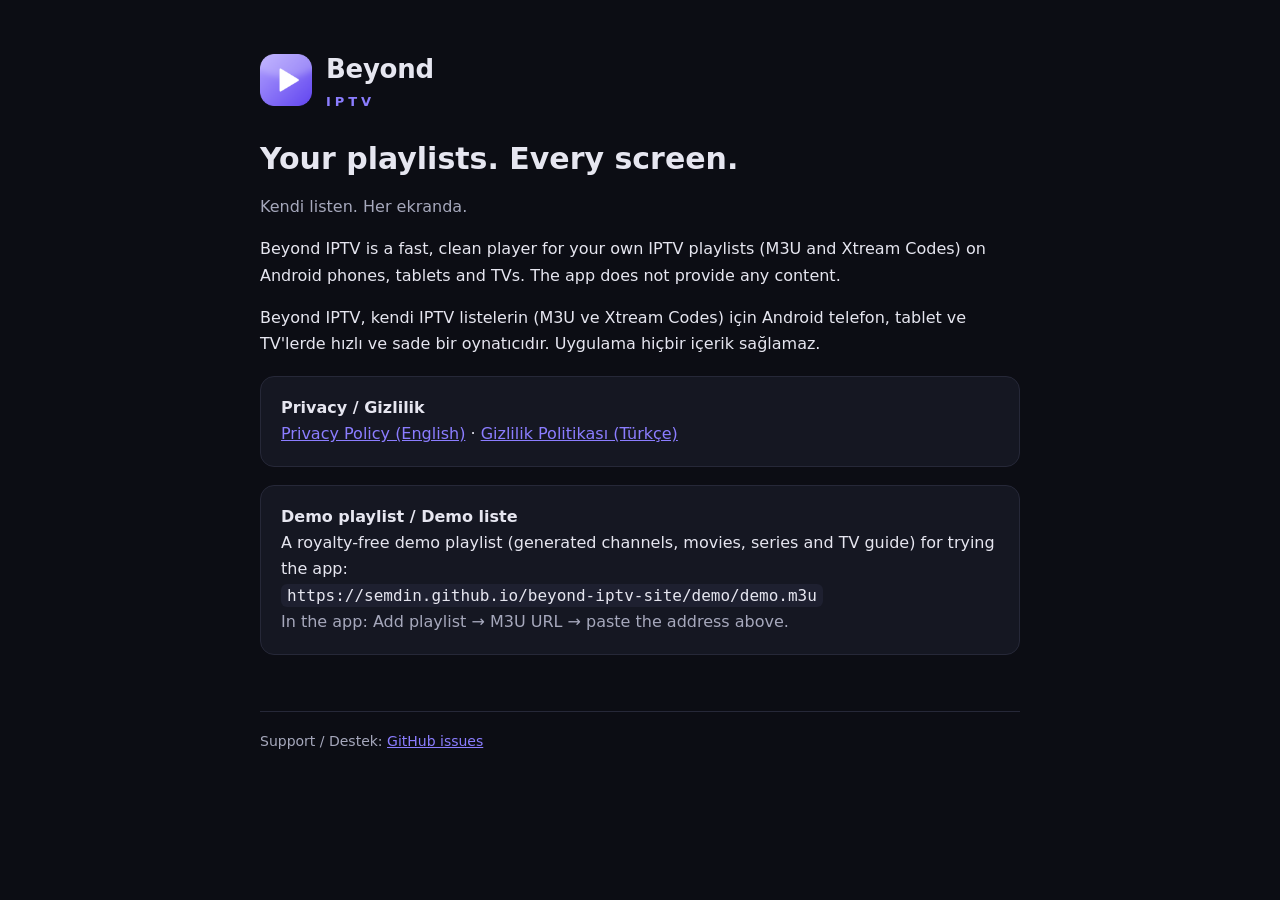
==== index.html @ d81f6a64 "Beyond IPTV site: privacy policy (TR/EN) and demo playlist" ====
<!doctype html>
<html lang="en">
<head>
  <meta charset="utf-8">
  <meta name="viewport" content="width=device-width, initial-scale=1">
  <title>Beyond IPTV</title>
  <link rel="stylesheet" href="style.css">
</head>
<body>
<main>
  <header class="brand"><img src="brand_mark.png" alt=""><div><b>Beyond</b><span>IPTV</span></div></header>
  <h1>Your playlists. Every screen.</h1>
  <p class="muted">Kendi listen. Her ekranda.</p>
  <p>Beyond IPTV is a fast, clean player for your own IPTV playlists (M3U and Xtream Codes) on Android phones, tablets and TVs. The app does not provide any content.</p>
  <p>Beyond IPTV, kendi IPTV listelerin (M3U ve Xtream Codes) için Android telefon, tablet ve TV'lerde hızlı ve sade bir oynatıcıdır. Uygulama hiçbir içerik sağlamaz.</p>

  <div class="card">
    <b>Privacy / Gizlilik</b><br>
    <a href="privacy-en.html">Privacy Policy (English)</a> · <a href="privacy.html">Gizlilik Politikası (Türkçe)</a>
  </div>

  <div class="card">
    <b>Demo playlist / Demo liste</b><br>
    A royalty-free demo playlist (generated channels, movies, series and TV guide) for trying the app:<br>
    <code>https://semdin.github.io/beyond-iptv-site/demo/demo.m3u</code><br>
    <span class="muted">In the app: Add playlist → M3U URL → paste the address above.</span>
  </div>

  <footer>Support / Destek: <a href="https://github.com/semdin/beyond-iptv-site/issues">GitHub issues</a></footer>
</main>
</body>
</html>
---- style.css ----
:root {
  --bg: #0c0d14;
  --surface: #151722;
  --line: #262838;
  --text: #e6e6f0;
  --muted: #a6a8bc;
  --accent: #8b7dff;
}
* { box-sizing: border-box; }
html, body { margin: 0; background: var(--bg); color: var(--text); }
body {
  font: 16px/1.65 system-ui, -apple-system, "Segoe UI", Roboto, sans-serif;
  padding: 0 16px;
}
main { max-width: 760px; margin: 0 auto; padding: 48px 0 80px; }
header.brand { display: flex; align-items: center; gap: 14px; margin-bottom: 28px; }
header.brand img { width: 52px; height: 52px; }
header.brand b { font-size: 26px; letter-spacing: -0.01em; }
header.brand span { display: block; color: var(--accent); font-size: 13px; letter-spacing: 0.3em; font-weight: 600; }
h1 { font-size: 30px; line-height: 1.25; margin: 0 0 8px; }
h2 { font-size: 20px; margin: 36px 0 8px; }
p, li { color: var(--text); }
.muted { color: var(--muted); }
a { color: var(--accent); }
.card { background: var(--surface); border: 1px solid var(--line); border-radius: 14px; padding: 18px 20px; margin: 18px 0; }
code { background: #1e2030; padding: 2px 6px; border-radius: 6px; word-break: break-all; }
nav.lang { margin: 0 0 24px; font-size: 14px; }
footer { margin-top: 56px; color: var(--muted); font-size: 14px; border-top: 1px solid var(--line); padding-top: 18px; }
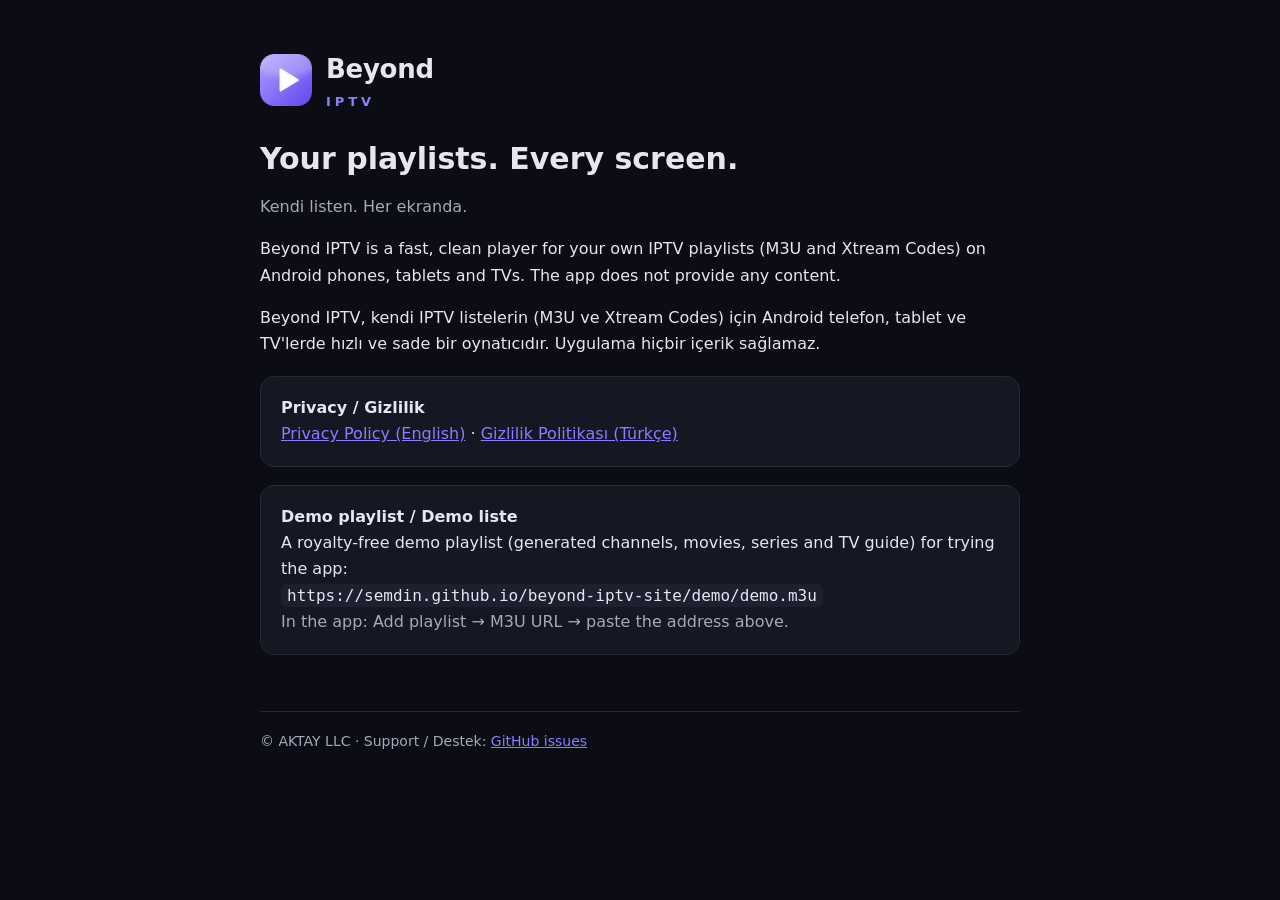
==== commit 9621a0d3: "Privacy: developer AKTAY LLC; purchases section" ====
--- a/index.html
+++ b/index.html
@@ -26,7 +26,7 @@
     <span class="muted">In the app: Add playlist → M3U URL → paste the address above.</span>
   </div>
 
-  <footer>Support / Destek: <a href="https://github.com/semdin/beyond-iptv-site/issues">GitHub issues</a></footer>
+  <footer>© AKTAY LLC · Support / Destek: <a href="https://github.com/semdin/beyond-iptv-site/issues">GitHub issues</a></footer>
 </main>
 </body>
 </html>
